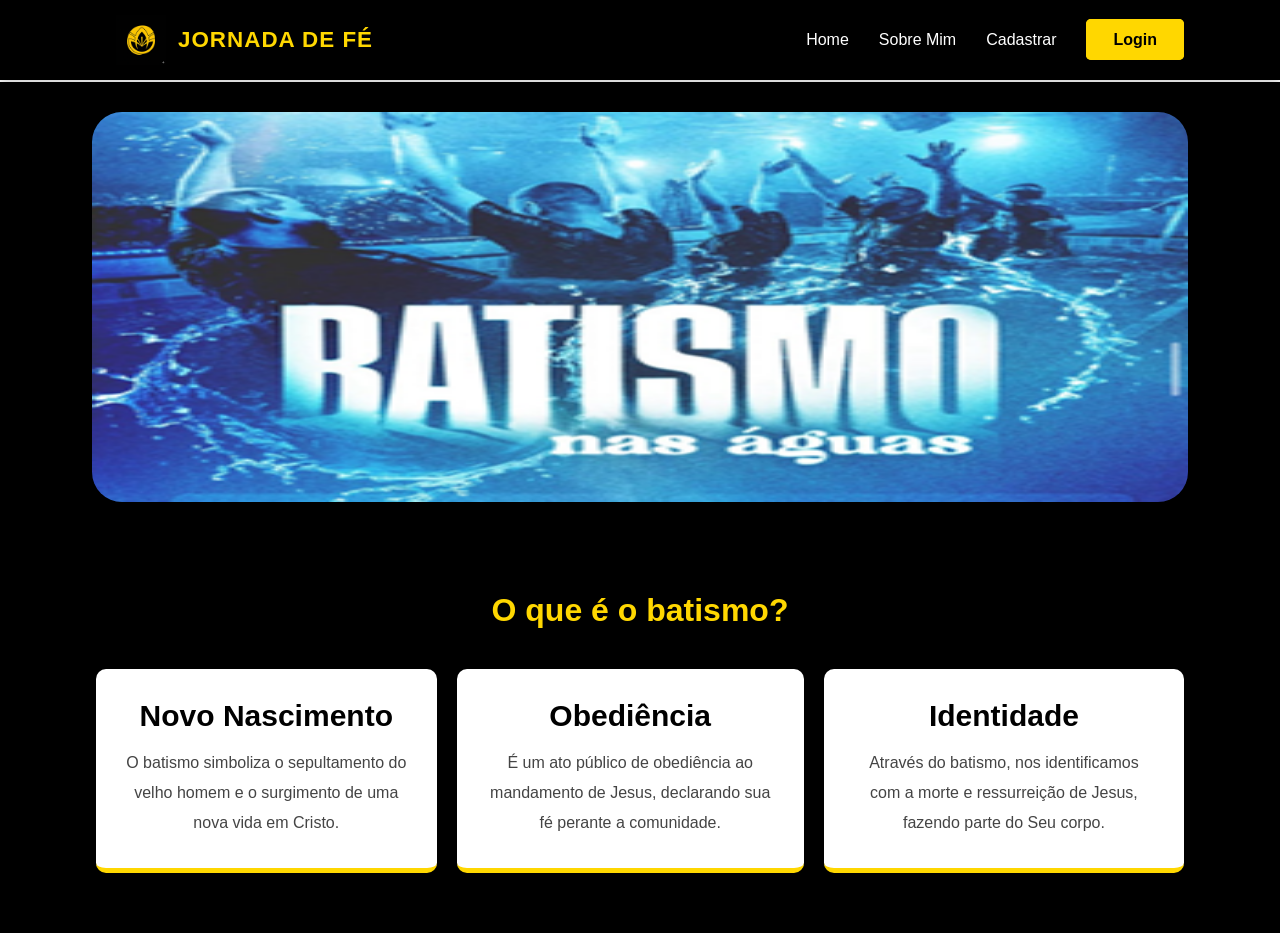
==== site/index.html @ e66078cb "início da Home Dando início a minha página home e sua estilização" ====
<!doctype html>
<html lang="pt-br">
  <head>
    <meta charset="UTF-8" />
    <meta name="viewport" content="width=device-width, initial-scale=1.0" />
    <title>Servindo Vidas</title>
    <link
      rel="shortcut icon"
      href="../imagens/logo site.png"
      type="image/x-icon"
    />

    <link rel="stylesheet" href="style.css">
  </head>

  <body class="home">

<!-- inicio do da minha header/ menu de navegação-->
    <div class="header">
      <nav class="navbar">
        <div class="container-cabecalho">
          <div class="logo">
            <img src="../imagens/logo-nav.png" alt="Logo Jornada de Fé" />
            <span class="titulo-logo">Jornada de Fé</span>
          </div>
          <ul class="nav-links">
            <li><a href="#">Home</a></li>
            <li><a href="#">Sobre Mim</a></li>
            <li><a href="#">Cadastrar</a></li>
            <li class="btn-login"><a href="#">Login</a></li>
          </ul>
        </div>
      </nav>
    </div>
<!-- Término da minha header/ menu de navegação-->


<!--ìnicio do banner-->
    <div class="main">
        <div class="banner">
            <img src="../imagens/banner-batismo.png" alt="">
        </div>
    </div>
<!--Término do banner--> 


<div class="main2">
    <div class="conteudo">
        <h1>O que é o batismo?</h1>
        
        <div class="box-cards">
            <div class="card">
                <h3>Novo Nascimento</h3>
                <p>O batismo simboliza o sepultamento do velho homem e o surgimento de uma nova vida em Cristo.</p>
            </div>
            <div class="card">
                <h3>Obediência</h3>
                <p>É um ato público de obediência ao mandamento de Jesus, declarando sua fé perante a comunidade.</p>
            </div>
            <div class="card">
                <h3>Identidade</h3>
                <p>Através do batismo, nos identificamos com a morte e ressurreição de Jesus, fazendo parte do Seu corpo.</p>
            </div>
        </div>
    </div>
</div>

</body>
</html>
---- site/style.css ----
/* Estilização da minha header/Menu de navegação */

* {
    margin: 0;
    padding: 0;
    box-sizing: border-box;
    font-family: 'Segoe UI', Tahoma, Geneva, Verdana, sans-serif;
}


body {
    background-color: #ffffff;
    color: #000000;
}


.header {
    width: 100%;
    background-color: #000000;
    color: #ffffff;
    padding: 15px 0;
    box-shadow: 0 4px 10px rgba(0, 0, 0, 0.2);
}

.container-cabecalho {
    width: 85%;
    display: flex;
    justify-content: space-between;
    align-items: center;
    margin: 0 auto;
}


.logo {
    padding-left: 20px;
    display: flex;
    align-items: center;
    gap: 12px;
}

.logo img {
    height: 50px;
}

.titulo-logo {
    font-size: 1.4rem;
    font-weight: bold;
    color: #FFD700; 
    text-transform: uppercase;
    letter-spacing: 1px;
}

/* Menu de Navegação */
.nav-links {
    display: flex;
    list-style: none;
    gap: 30px;
    align-items: center;
    margin: 0;
}

.nav-links a {
    text-decoration: none;
    color: #ffffff;
    font-weight: 500;
    font-size: 1rem;
    transition: 0.3s ease;
}

.nav-links a:hover {
    color: #FFD700; 
}

.btn-login a {
    background-color: #FFD700;
    color: #000000; 
    padding: 10px 25px;
    border-radius: 5px;
    font-weight: bold;
    border: 2px solid #FFD700;
}

.btn-login a:hover {
    background-color: transparent; 
    color: #FFD700;
    border: 2px solid #FFD700;
}

/* Término de Estilização da minha header/Menu de navegação */



/* Ínicio de estilização do banner */
.main {
    width: 100%;
    margin-top: 2px;
    background-color: #000;
    color: white;
}

.banner {
    width: 100%;
    height: 450px; 
    display: flex;
    align-items: center;
    justify-content: center;
    background-color: #000; 
    padding: 20px;
}

.banner img {
    width: 90%; 
    height: 100%;
    padding: 10px;
    border-radius: 40px;
}

/* Término de estilização do banner */



.main2 {
    width: 100%;
    background-color: #000;
    color: white;
    display: flex;
    justify-content: center; 
    min-height: 300px; 
    padding: 60px 0;
}

.conteudo {
    width: 85%;
    max-width: 1200px;
    text-align: center;
}

.conteudo h1{
    text-align: center;
    color: #FFD700;
    margin-bottom: 40px;
}

.box-cards {
    display: flex;
    justify-content: space-between;
    gap: 20px;
}

.card {
    background-color: #ffffff;
    color: #000;
    padding: 30px;
    border-radius: 10px;
    border-bottom: 5px solid #FFD700; 
}

.card:hover {
    transform: translateY(-10px);
}

.card h3 {
    color: #000;
    margin-bottom: 15px;
    font-size: 30px;
}

.card p {
    line-height: 30px;
    font-size: 1rem;
    color: #444;
}
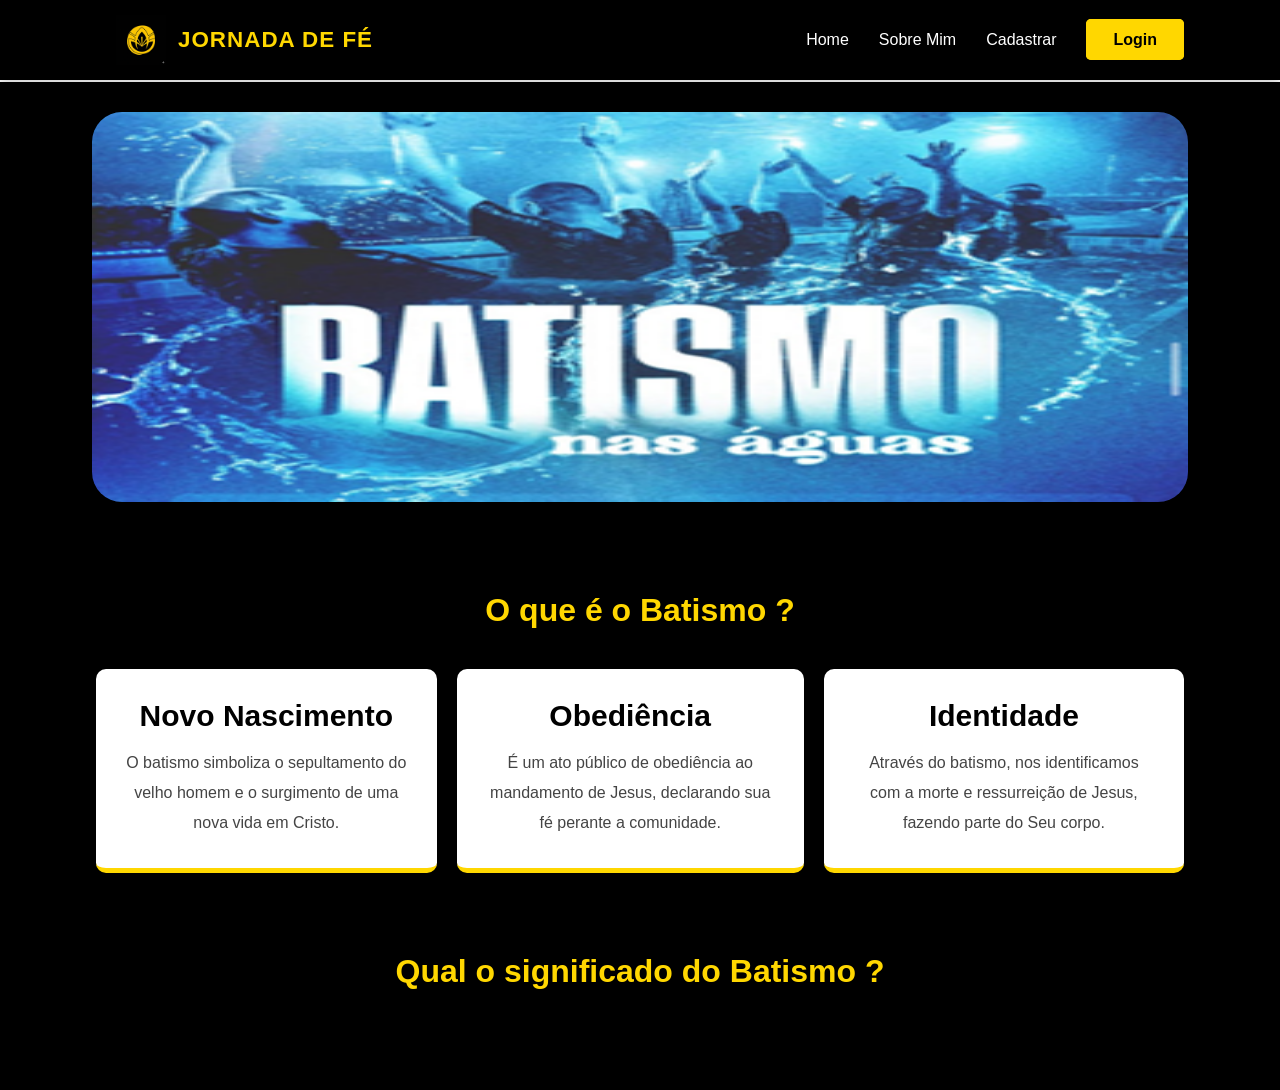
==== commit f46b5ce3: "adicionando na home" ====
--- a/site/index.html
+++ b/site/index.html
@@ -46,7 +46,7 @@
 
 <div class="main2">
     <div class="conteudo">
-        <h1>O que é o batismo?</h1>
+        <h1>O que é o Batismo ?</h1>
         
         <div class="box-cards">
             <div class="card">
@@ -62,6 +62,7 @@
                 <p>Através do batismo, nos identificamos com a morte e ressurreição de Jesus, fazendo parte do Seu corpo.</p>
             </div>
         </div>
+        <h1 id="titulo-main2">Qual o significado do Batismo ?</h1>
     </div>
 </div>
 
--- a/site/style.css
+++ b/site/style.css
@@ -169,4 +169,8 @@
     line-height: 30px;
     font-size: 1rem;
     color: #444;
+}
+
+#titulo-main2{
+    margin-top: 80px;
 }
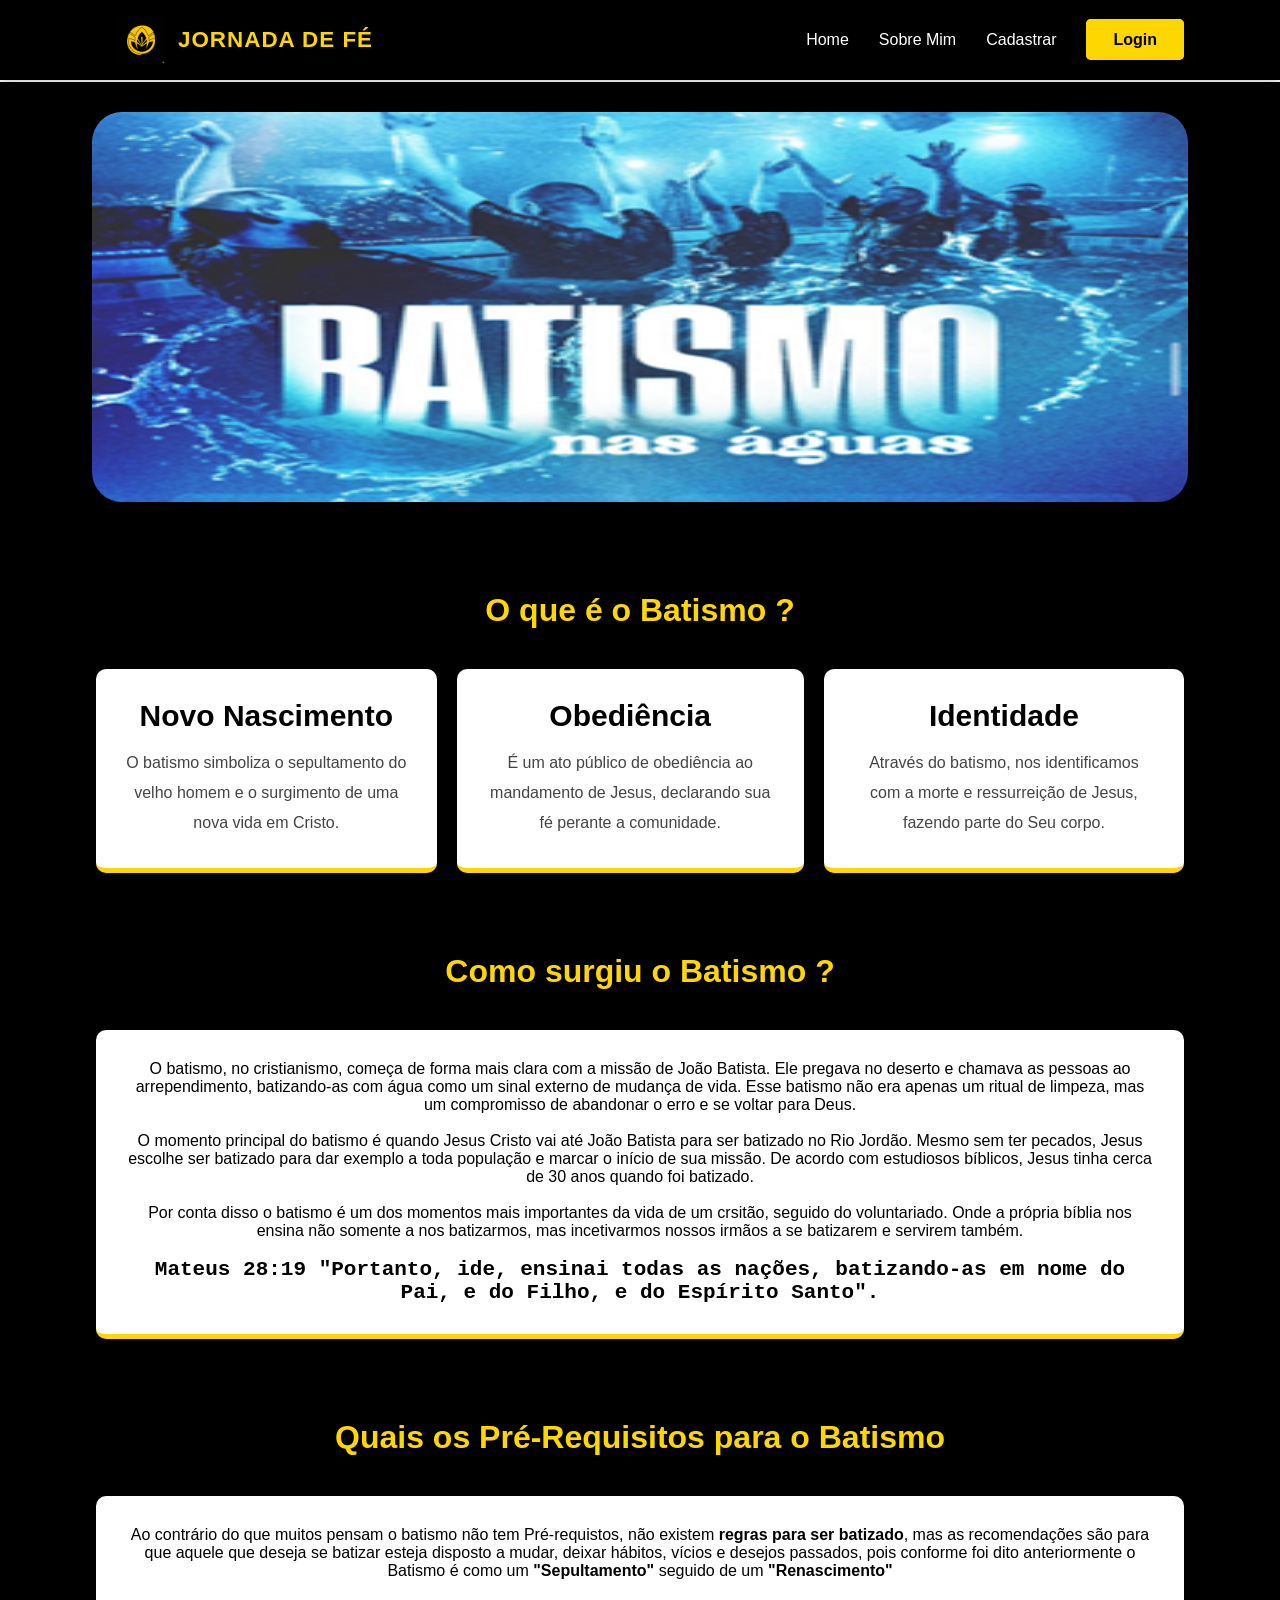
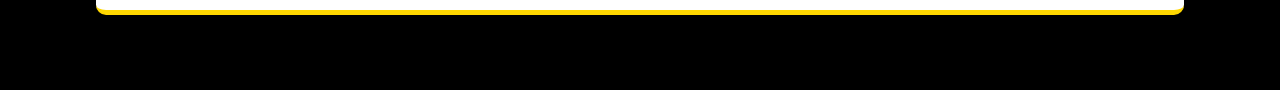
==== commit bca37954: "atualizando a Home Page Adicionando funcionalidades á minha página inicial" ====
--- a/site/index.html
+++ b/site/index.html
@@ -10,21 +10,20 @@
       type="image/x-icon"
     />
 
-    <link rel="stylesheet" href="style.css">
+    <link rel="stylesheet" href="style.css" />
   </head>
 
   <body class="home">
-
-<!-- inicio do da minha header/ menu de navegação-->
+    <!-- inicio do da minha header/ menu de navegação-->
     <div class="header">
       <nav class="navbar">
         <div class="container-cabecalho">
           <div class="logo">
             <img src="../imagens/logo-nav.png" alt="Logo Jornada de Fé" />
-            <span class="titulo-logo">Jornada de Fé</span>
+            <span class="titulo-logo"><a href="index.html">Jornada de Fé</a></span>
           </div>
           <ul class="nav-links">
-            <li><a href="#">Home</a></li>
+            <li><a href="index.html">Home</a></li>
             <li><a href="#">Sobre Mim</a></li>
             <li><a href="#">Cadastrar</a></li>
             <li class="btn-login"><a href="#">Login</a></li>
@@ -32,39 +31,83 @@
         </div>
       </nav>
     </div>
-<!-- Término da minha header/ menu de navegação-->
+    <!-- Término da minha header/ menu de navegação-->
 
+    <!--ìnicio do banner-->
+    <div class="main">
+      <div class="banner">
+        <img src="../imagens/banner-batismo.png" alt="" />
+      </div>
+    </div>
+    <!--Término do banner-->
 
-<!--ìnicio do banner-->
-    <div class="main">
-        <div class="banner">
-            <img src="../imagens/banner-batismo.png" alt="">
+    <!--/* Ínicio "O que é o Batismo"*/-->
+    <div class="main2">
+      <div class="conteudo">
+        <h1>O que é o Batismo ?</h1>
+
+        <div class="box-cards">
+          <div class="card">
+            <h3>Novo Nascimento</h3>
+            <p>
+              O batismo simboliza o sepultamento do velho homem e o surgimento
+              de uma nova vida em Cristo.
+            </p>
+          </div>
+          <div class="card">
+            <h3>Obediência</h3>
+            <p>
+              É um ato público de obediência ao mandamento de Jesus, declarando
+              sua fé perante a comunidade.
+            </p>
+          </div>
+          <div class="card">
+            <h3>Identidade</h3>
+            <p>
+              Através do batismo, nos identificamos com a morte e ressurreição
+              de Jesus, fazendo parte do Seu corpo.
+            </p>
+          </div>
         </div>
+        <!--/* Término "O que é o Batismo"*/-->
+
+        <!--Inicio "Como surgiu o Batismo"-->
+        <h1 id="titulo-main2">Como surgiu o Batismo ?</h1>
+        <div class="card-main2">
+          <p>
+            O batismo, no cristianismo, começa de forma mais clara com a missão
+            de João Batista. Ele pregava no deserto e chamava as pessoas ao
+            arrependimento, batizando-as com água como um sinal externo de
+            mudança de vida. Esse batismo não era apenas um ritual de limpeza,
+            mas um compromisso de abandonar o erro e se voltar para Deus.
+            <br /><br />
+            O momento principal do batismo é quando Jesus Cristo vai até João
+            Batista para ser batizado no Rio Jordão. Mesmo sem ter pecados,
+            Jesus escolhe ser batizado para dar exemplo a toda população e
+            marcar o início de sua missão. De acordo com estudiosos bíblicos,
+            Jesus tinha cerca de 30 anos quando foi batizado.
+            <br /><br />
+            Por conta disso o batismo é um dos momentos mais importantes da vida
+            de um crsitão, seguido do voluntariado. Onde a própria bíblia nos
+            ensina não somente a nos batizarmos, mas incetivarmos nossos irmãos
+            a se batizarem e servirem também.
+            <br /><br />
+            <b
+              >Mateus 28:19 "Portanto, ide, ensinai todas as nações,
+              batizando-as em nome do Pai, e do Filho, e do Espírito Santo".</b
+            >
+          </p>
+        </div>
+        <!--Término "Como surgiu o Batismo"-->
+
+        <!--Ínicio "Quais os Pré requisitos do batismo"-->
+        <h1 id="titulo-main3">Quais os Pré-Requisitos para o Batismo</h1>
+        <div class="card-main3">
+          <p>
+            Ao contrário do que muitos pensam o batismo não tem Pré-requistos, não existem <b>regras para ser batizado</b>, mas as recomendações são para que aquele que deseja se batizar esteja disposto a mudar, deixar hábitos, vícios e desejos passados, pois conforme foi dito anteriormente o Batismo é como um <b>"Sepultamento"</b> seguido de um <b>"Renascimento"</b>
+          </p>
+        </div>
+      </div>
     </div>
-<!--Término do banner--> 
-
-
-<div class="main2">
-    <div class="conteudo">
-        <h1>O que é o Batismo ?</h1>
-        
-        <div class="box-cards">
-            <div class="card">
-                <h3>Novo Nascimento</h3>
-                <p>O batismo simboliza o sepultamento do velho homem e o surgimento de uma nova vida em Cristo.</p>
-            </div>
-            <div class="card">
-                <h3>Obediência</h3>
-                <p>É um ato público de obediência ao mandamento de Jesus, declarando sua fé perante a comunidade.</p>
-            </div>
-            <div class="card">
-                <h3>Identidade</h3>
-                <p>Através do batismo, nos identificamos com a morte e ressurreição de Jesus, fazendo parte do Seu corpo.</p>
-            </div>
-        </div>
-        <h1 id="titulo-main2">Qual o significado do Batismo ?</h1>
-    </div>
-</div>
-
-</body>
+  </body>
 </html>
--- a/site/style.css
+++ b/site/style.css
@@ -48,6 +48,12 @@
     color: #FFD700; 
     text-transform: uppercase;
     letter-spacing: 1px;
+    text-decoration: none;
+}
+
+.titulo-logo a{
+    text-decoration: none;
+    color: #FFD700;
 }
 
 /* Menu de Navegação */
@@ -118,6 +124,7 @@
 /* Término de estilização do banner */
 
 
+/* Ínicio de estilização "O que é o Batismo"*/
 
 .main2 {
     width: 100%;
@@ -171,6 +178,45 @@
     color: #444;
 }
 
+
+/* ÍNicio de estilização Como surgiu o bastimo*/
 #titulo-main2{
     margin-top: 80px;
+}
+
+.card-main2 {
+    background-color: #ffffff;
+    color: #000;
+    padding: 30px;
+    border-radius: 10px;
+    border-bottom: 5px solid #FFD700;
+    margin-bottom: 15px;
+}
+
+.card-main2:hover {
+    transform: translateY(-10px);
+}
+
+.card-main2 p b{
+    font-family: monospace;
+    font-size: 21px;
+}
+
+/* Término de estilização Como surgiu o bastimo*/
+
+
+
+
+/* Ínicio de estilização "Quais os Pré requisitos do batismo"*/
+#titulo-main3{
+    margin-top: 80px;
+}
+
+.card-main3{
+    background-color: #ffffff;
+    color: #000;
+    padding: 30px;
+    border-radius: 10px;
+    border-bottom: 5px solid #FFD700;
+    margin-bottom: 15px;
 }
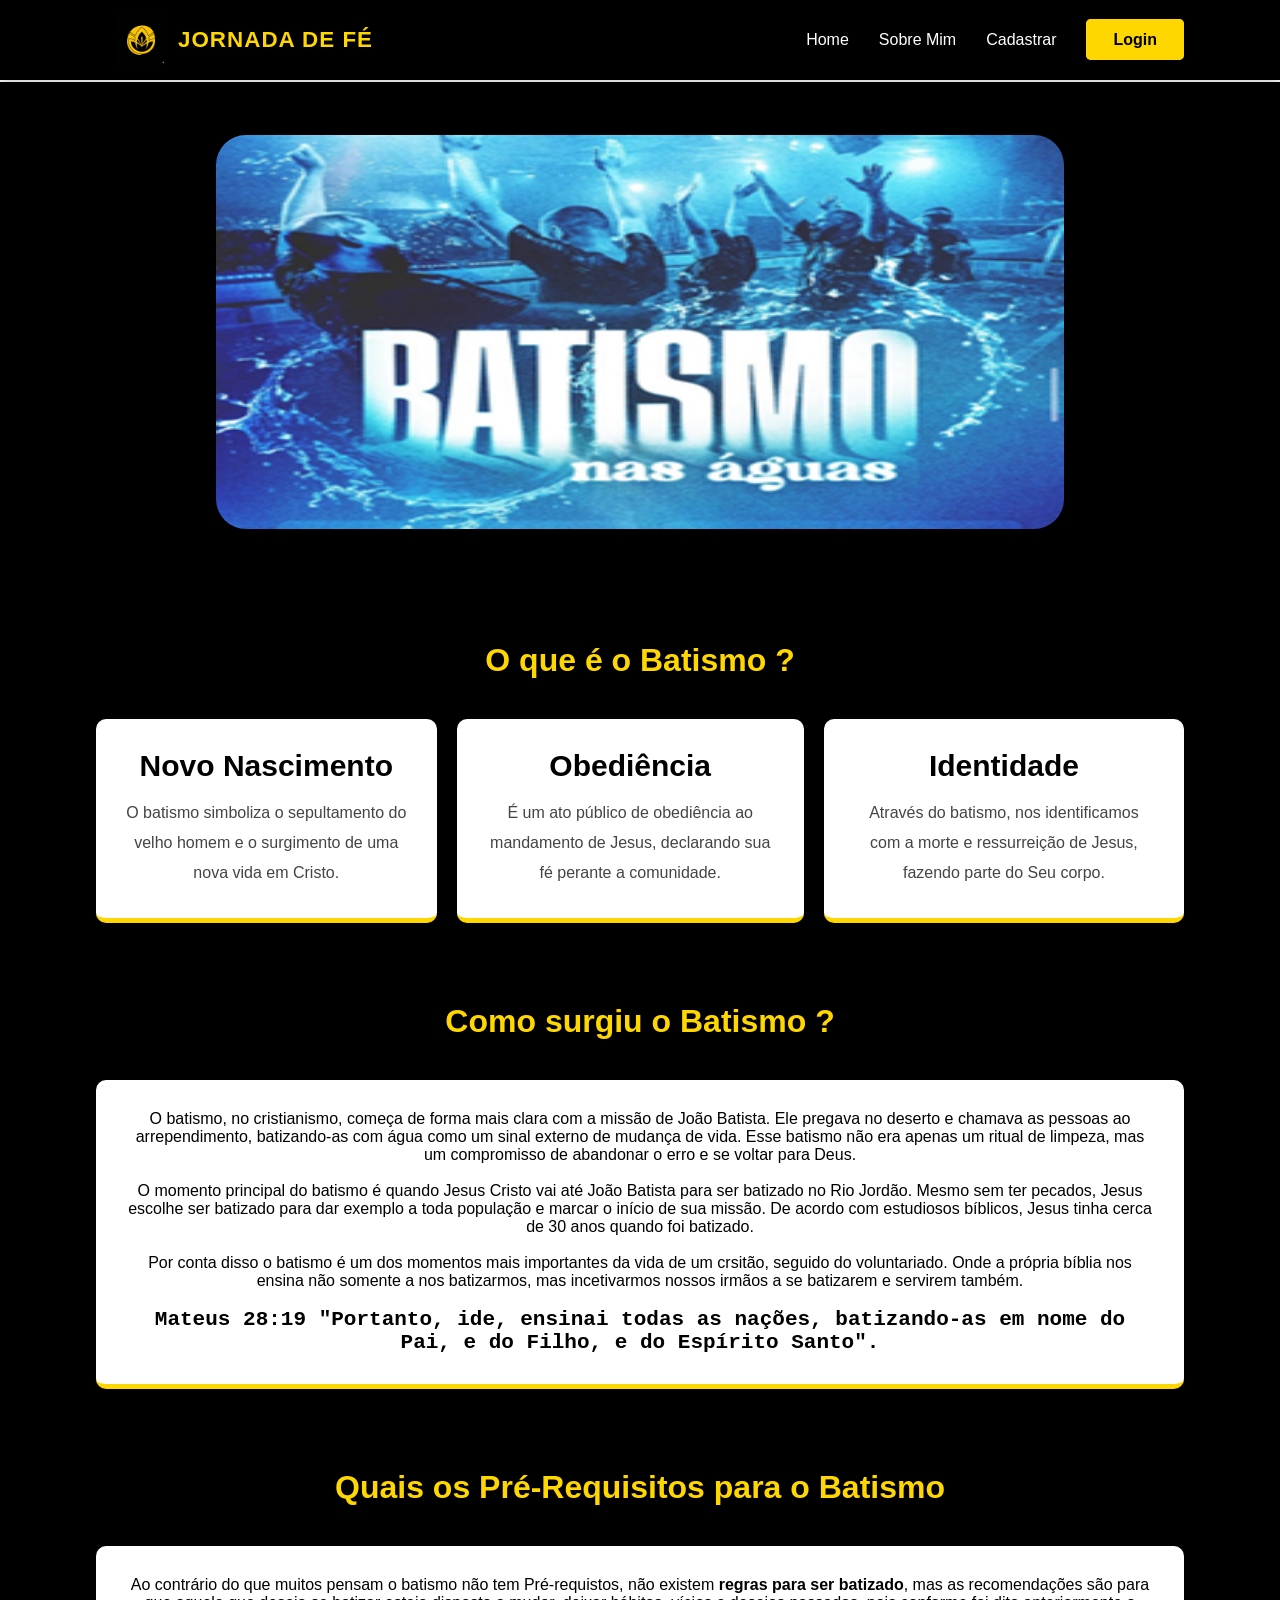
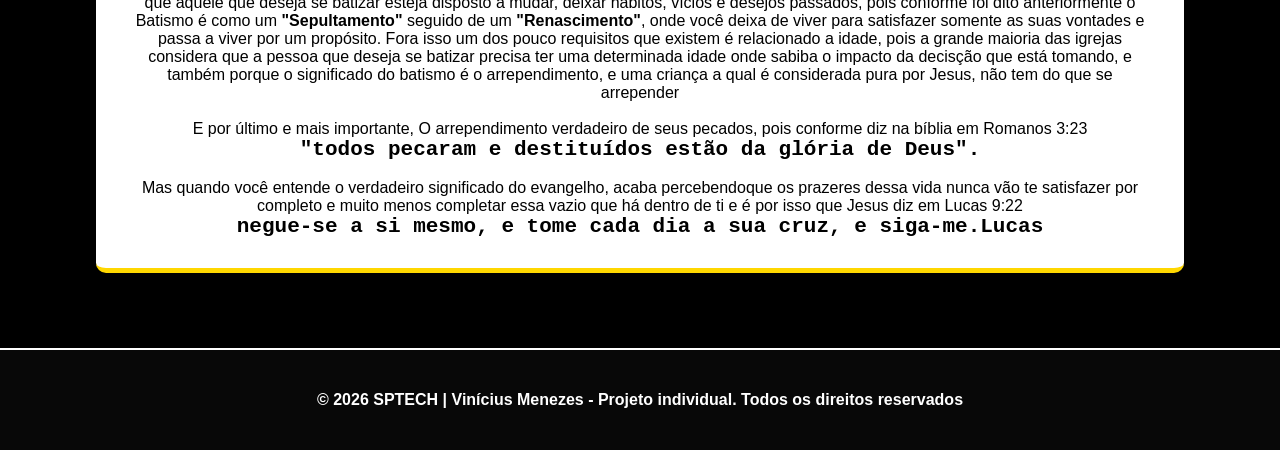
==== commit 285516fd: "Finalizando a home e iniciando Sobre mim Finalizei o desenvolvimento da minha home page e sua estili" ====
--- a/site/index.html
+++ b/site/index.html
@@ -20,11 +20,13 @@
         <div class="container-cabecalho">
           <div class="logo">
             <img src="../imagens/logo-nav.png" alt="Logo Jornada de Fé" />
-            <span class="titulo-logo"><a href="index.html">Jornada de Fé</a></span>
+            <span class="titulo-logo"
+              ><a href="index.html">Jornada de Fé</a></span
+            >
           </div>
           <ul class="nav-links">
             <li><a href="index.html">Home</a></li>
-            <li><a href="#">Sobre Mim</a></li>
+            <li><a href="sobreMim.html">Sobre Mim</a></li>
             <li><a href="#">Cadastrar</a></li>
             <li class="btn-login"><a href="#">Login</a></li>
           </ul>
@@ -104,10 +106,48 @@
         <h1 id="titulo-main3">Quais os Pré-Requisitos para o Batismo</h1>
         <div class="card-main3">
           <p>
-            Ao contrário do que muitos pensam o batismo não tem Pré-requistos, não existem <b>regras para ser batizado</b>, mas as recomendações são para que aquele que deseja se batizar esteja disposto a mudar, deixar hábitos, vícios e desejos passados, pois conforme foi dito anteriormente o Batismo é como um <b>"Sepultamento"</b> seguido de um <b>"Renascimento"</b>
+            Ao contrário do que muitos pensam o batismo não tem Pré-requistos,
+            não existem <b>regras para ser batizado</b>, mas as recomendações
+            são para que aquele que deseja se batizar esteja disposto a mudar,
+            deixar hábitos, vícios e desejos passados, pois conforme foi dito
+            anteriormente o Batismo é como um <b>"Sepultamento"</b> seguido de
+            um <b>"Renascimento"</b>, onde você deixa de viver para satisfazer
+            somente as suas vontades e passa a viver por um propósito. Fora isso
+            um dos pouco requisitos que existem é relacionado a idade, pois a
+            grande maioria das igrejas considera que a pessoa que deseja se
+            batizar precisa ter uma determinada idade onde sabiba o impacto da
+            decisção que está tomando, e também porque o significado do batismo
+            é o arrependimento, e uma criança a qual é considerada pura por
+            Jesus, não tem do que se arrepender <br /><br />
+            E por último e mais importante, O arrependimento verdadeiro de seus
+            pecados, pois conforme diz na bíblia em Romanos 3:23 <br />
+            <b class="ref_versiculo"
+              >"todos pecaram e destituídos estão da glória de Deus".</b
+            >
+            <br /><br />
+
+            Mas quando você entende o verdadeiro significado do evangelho, acaba
+            percebendoque os prazeres dessa vida nunca vão te satisfazer por
+            completo e muito menos completar essa vazio que há dentro de ti e é
+            por isso que Jesus diz em Lucas 9:22 <br />
+            <b class="ref_versiculo"
+              >negue-se a si mesmo, e tome cada dia a sua cruz, e
+              siga-me.Lucas</b
+            >
           </p>
         </div>
       </div>
     </div>
+
+    <div id="linha-separadora"></div>
+
+    <!--Ínicio do meu rodapé-->
+    <footer>
+      <div class="rodape">
+        <p>© 2026 SPTECH | Vinícius Menezes - Projeto individual. Todos os direitos reservados</p>
+      </div>
+    </footer>
+    <!--Término do meu Rodapé-->
+
   </body>
 </html>
--- a/site/style.css
+++ b/site/style.css
@@ -1,222 +1,488 @@
-/* Estilização da minha header/Menu de navegação */
-
-* {
-    margin: 0;
-    padding: 0;
-    box-sizing: border-box;
-    font-family: 'Segoe UI', Tahoma, Geneva, Verdana, sans-serif;
-}
-
-
-body {
-    background-color: #ffffff;
-    color: #000000;
-}
-
-
-.header {
-    width: 100%;
-    background-color: #000000;
-    color: #ffffff;
-    padding: 15px 0;
-    box-shadow: 0 4px 10px rgba(0, 0, 0, 0.2);
-}
-
-.container-cabecalho {
-    width: 85%;
-    display: flex;
-    justify-content: space-between;
-    align-items: center;
-    margin: 0 auto;
-}
-
-
-.logo {
-    padding-left: 20px;
-    display: flex;
-    align-items: center;
-    gap: 12px;
-}
-
-.logo img {
-    height: 50px;
-}
-
-.titulo-logo {
-    font-size: 1.4rem;
-    font-weight: bold;
-    color: #FFD700; 
-    text-transform: uppercase;
-    letter-spacing: 1px;
-    text-decoration: none;
-}
-
-.titulo-logo a{
-    text-decoration: none;
-    color: #FFD700;
-}
-
-/* Menu de Navegação */
-.nav-links {
-    display: flex;
-    list-style: none;
-    gap: 30px;
-    align-items: center;
-    margin: 0;
-}
-
-.nav-links a {
-    text-decoration: none;
-    color: #ffffff;
-    font-weight: 500;
-    font-size: 1rem;
-    transition: 0.3s ease;
-}
-
-.nav-links a:hover {
-    color: #FFD700; 
-}
-
-.btn-login a {
-    background-color: #FFD700;
-    color: #000000; 
-    padding: 10px 25px;
-    border-radius: 5px;
-    font-weight: bold;
-    border: 2px solid #FFD700;
-}
-
-.btn-login a:hover {
-    background-color: transparent; 
-    color: #FFD700;
-    border: 2px solid #FFD700;
-}
-
-/* Término de Estilização da minha header/Menu de navegação */
-
-
-
-/* Ínicio de estilização do banner */
-.main {
-    width: 100%;
-    margin-top: 2px;
+    /* Estilização da minha header/Menu de navegação */
+
+    * {
+        margin: 0;
+        padding: 0;
+        box-sizing: border-box;
+        font-family: 'Segoe UI', Tahoma, Geneva, Verdana, sans-serif;
+    }
+
+
+    body {
+        background-color: #ffffff;
+        color: #000000;
+    }
+
+
+    .header {
+        width: 100%;
+        background-color: #000000;
+        color: #ffffff;
+        padding: 15px 0;
+        box-shadow: 0 4px 10px rgba(0, 0, 0, 0.2);
+        margin-bottom: 2px;
+        border-color: white;
+    }
+
+    .container-cabecalho {
+        width: 85%;
+        display: flex;
+        justify-content: space-between;
+        align-items: center;
+        margin: 0 auto;
+    }
+
+
+    .logo {
+        padding-left: 20px;
+        display: flex;
+        align-items: center;
+        gap: 12px;
+    }
+
+    .logo img {
+        height: 50px;
+    }
+
+    .titulo-logo {
+        font-size: 1.4rem;
+        font-weight: bold;
+        color: #FFD700; 
+        text-transform: uppercase;
+        letter-spacing: 1px;
+        text-decoration: none;
+    }
+
+    .titulo-logo a{
+        text-decoration: none;
+        color: #FFD700;
+    }
+
+    /* Menu de Navegação */
+    .nav-links {
+        display: flex;
+        list-style: none;
+        gap: 30px;
+        align-items: center;
+        margin: 0;
+    }
+
+    .nav-links a {
+        text-decoration: none;
+        color: #ffffff;
+        font-weight: 500;
+        font-size: 1rem;
+        transition: 0.3s ease;
+    }
+
+    .nav-links a:hover {
+        color: #FFD700; 
+    }
+
+    .btn-login a {
+        background-color: #FFD700;
+        color: #000000; 
+        padding: 10px 25px;
+        border-radius: 5px;
+        font-weight: bold;
+        border: 2px solid #FFD700;
+    }
+
+    .btn-login a:hover {
+        background-color: transparent; 
+        color: #FFD700;
+        border: 2px solid #FFD700;
+    }
+
+    /* Término de Estilização da minha header/Menu de navegação */
+
+
+
+    /* Ínicio de estilização do banner */
+    .main {
+        width: 100%;
+        background-color: #000;
+        color: white;
+    }
+
+    .banner {
+        width: 100%;
+        height: 500px; 
+        display: flex;
+        align-items: center;
+        justify-content: center;
+        background-color: #000; 
+        padding: 20px;
+    }
+
+    .banner img {
+        width: 70%; 
+        height: 90%;
+        padding: 10px;
+        border-radius: 40px;
+    }
+
+    /* Término de estilização do banner */
+
+
+    /* Ínicio de estilização "O que é o Batismo"*/
+
+    .main2 {
+        width: 100%;
+        background-color: #000;
+        color: white;
+        display: flex;
+        justify-content: center; 
+        min-height: 300px; 
+        padding: 60px 0;
+    }
+
+    .conteudo {
+        width: 85%;
+        max-width: 1200px;
+        text-align: center;
+    }
+
+    .conteudo h1{
+        text-align: center;
+        color: #FFD700;
+        margin-bottom: 40px;
+    }
+
+    .box-cards {
+        display: flex;
+        justify-content: space-between;
+        gap: 20px;
+    }
+
+    .card {
+        background-color: #ffffff;
+        color: #000;
+        padding: 30px;
+        border-radius: 10px;
+        border-bottom: 5px solid #FFD700; 
+    }
+
+    .card:hover {
+        transform: translateY(-10px);
+    }
+
+    .card h3 {
+        color: #000;
+        margin-bottom: 15px;
+        font-size: 30px;
+    }
+
+    .card p {
+        line-height: 30px;
+        font-size: 1rem;
+        color: #444;
+    }
+
+
+    /* ÍNicio de estilização Como surgiu o bastimo*/
+    #titulo-main2{
+        margin-top: 80px;
+    }
+
+    .card-main2 {
+        background-color: #ffffff;
+        color: #000;
+        padding: 30px;
+        border-radius: 10px;
+        border-bottom: 5px solid #FFD700;
+        margin-bottom: 15px;
+    }
+
+    .card-main2:hover {
+        transform: translateY(-10px);
+    }
+
+    .card-main2 p b{
+        font-family: monospace;
+        font-size: 21px;
+    }
+
+    /* Término de estilização Como surgiu o bastimo*/
+
+
+
+
+    /* Ínicio de estilização "Quais os Pré requisitos do batismo"*/
+    #titulo-main3{
+        margin-top: 80px;
+    }
+
+    .card-main3{
+        background-color: #ffffff;
+        color: #000;
+        padding: 30px;
+        border-radius: 10px;
+        border-bottom: 5px solid #FFD700;
+        margin-bottom: 15px;
+
+    }
+
+    .card-main3:hover {
+        transform: translateY(-10px);
+    }
+
+    .ref_versiculo{
+        font-family: monospace;
+        font-size: 21px;
+    }
+
+    /* Término de estilização "Quais os Pré requisitos do batismo"*/
+
+
+    /* Ínicio de estilização do meu rodapé*/
+    footer{
+        width: 100%;
+        height: 100px;
+        background-color: #080808;
+    }
+
+    .rodape{
+        display: flex;
+        color: white;
+        justify-content: center;
+        align-items: center;
+        height: 100%;
+        font-family: Georgia, 'Times New Roman', Times, serif;
+        font-weight: bolder;
+    }
+
+    /* Término de estilização do meu rodapé*/
+
+
+
+
+
+
+
+    /*  Ínicio de estlização da página "SobreMim" */
+
+    .sobreMim{
     background-color: #000;
-    color: white;
-}
-
-.banner {
-    width: 100%;
-    height: 450px; 
-    display: flex;
-    align-items: center;
-    justify-content: center;
-    background-color: #000; 
-    padding: 20px;
-}
-
-.banner img {
-    width: 90%; 
-    height: 100%;
-    padding: 10px;
-    border-radius: 40px;
-}
-
-/* Término de estilização do banner */
-
-
-/* Ínicio de estilização "O que é o Batismo"*/
-
-.main2 {
-    width: 100%;
-    background-color: #000;
-    color: white;
-    display: flex;
-    justify-content: center; 
-    min-height: 300px; 
-    padding: 60px 0;
-}
-
-.conteudo {
-    width: 85%;
-    max-width: 1200px;
-    text-align: center;
-}
-
-.conteudo h1{
-    text-align: center;
-    color: #FFD700;
-    margin-bottom: 40px;
-}
-
-.box-cards {
-    display: flex;
-    justify-content: space-between;
-    gap: 20px;
-}
-
-.card {
-    background-color: #ffffff;
-    color: #000;
-    padding: 30px;
-    border-radius: 10px;
-    border-bottom: 5px solid #FFD700; 
-}
-
-.card:hover {
+    }
+
+    /* Ínicio da estilização "Descrição Breve" */
+
+
+    .secao-apresentacao {
+      max-width: 960px;
+      margin: 0 auto;
+      padding: 60px 40px 48px;
+      display: flex;
+      gap: 40px;
+      align-items: flex-start;
+    }
+ 
+    .fotoPerfil {
+      width: 130px;
+      height: 130px;
+      border-radius: 50%;
+      border: 3px solid #FFD700;
+      overflow: hidden;
+      background-color: #1a1a1a;
+      flex-shrink: 0;
+    }
+ 
+    .fotoPerfil img {
+      width: 100%;
+      height: 100%;
+      object-fit: cover;
+    }
+ 
+    .texto-apresentacao span {
+      background-color: #FFD700;
+      color: #000000;
+      font-size: 20px;
+      font-weight: 700;
+      padding: 4px 12px;
+      margin-bottom: 12px;
+    }
+ 
+    .texto-apresentacao h1{
+      font-size: 30px;
+      font-weight: 700;
+      color: #ffffff;
+      margin-bottom:20px;
+      margin-top: 20px;
+    }
+ 
+    #infolirio {
+      color: #FFD700;
+      font-size: 20px;
+      font-weight: 600;
+      margin-bottom: 16px;
+    }
+ 
+    #descRapida {
+      font-size: 18px;
+      color: #ffffff;
+      line-height: 1.8;
+    }
+    /* Término da estilização "Descrição Breve"*/
+
+ 
+   /* Linha para separar minha apresentação das fotos */
+    #linha-separadora {
+      width: 100%;  
+      margin: 0 auto;
+      height: 2px;
+      background-color: #ffffff;
+    }
+
+
+ 
+   /* inicio da estilização "Momentos" */
+    .tituloMomentos {
+      text-align: center;
+      padding: 48px 40px 16px;
+    }
+ 
+    .tituloMomentos p{
+      color: #FFD700;
+      font-size: 30px;
+      font-weight: 700;
+      letter-spacing: 3px;
+      text-transform: uppercase;
+      margin-bottom: 30px;
+    }
+ 
+    .tituloMomentos h2 {
+      color: #ffffff;
+      font-size: 24px;
+      font-weight: 700;
+    }
+    /* inicio da estilização "Momentos"*/
+
+ 
+    /* inicio estilização sequencia dos momentos */ 
+    .lista-de-momentos {
+      padding: 24px 40px 48px;
+      display: flex;
+      flex-direction: column;
+      gap: 28px;
+    }
+ 
+
+    /* estilização dis cards em gereal */
+    .card-momento {
+      width: 60%;
+      background-color: #161616;
+      border: 1px solid #2a2a2a;
+      display: flex;
+      flex-direction: row;
+      height: auto;
+    }
+    
+ 
+    /* estilização dos cards da esquerda */
+    .card-momento.lado-esquerdo {
+      align-self: flex-start;
+      border-radius: 0 16px 16px 0;
+      border-left: none;
+    }
+
+    .card-momento.lado-esquerdo :hover{
     transform: translateY(-10px);
-}
-
-.card h3 {
-    color: #000;
-    margin-bottom: 15px;
-    font-size: 30px;
-}
-
-.card p {
-    line-height: 30px;
-    font-size: 1rem;
-    color: #444;
-}
-
-
-/* ÍNicio de estilização Como surgiu o bastimo*/
-#titulo-main2{
-    margin-top: 80px;
-}
-
-.card-main2 {
-    background-color: #ffffff;
-    color: #000;
-    padding: 30px;
-    border-radius: 10px;
-    border-bottom: 5px solid #FFD700;
-    margin-bottom: 15px;
-}
-
-.card-main2:hover {
+    }
+ 
+    /* estilização dos cards da direita */
+    .card-momento.lado-direito {
+      align-self: flex-end;
+      border-radius: 16px 0 0 16px;
+      border-right: none;
+      flex-direction: row-reverse;
+    }
+
+    .card-momento.lado-direito :hover{
     transform: translateY(-10px);
-}
-
-.card-main2 p b{
-    font-family: monospace;
-    font-size: 21px;
-}
-
-/* Término de estilização Como surgiu o bastimo*/
-
-
-
-
-/* Ínicio de estilização "Quais os Pré requisitos do batismo"*/
-#titulo-main3{
-    margin-top: 80px;
-}
-
-.card-main3{
-    background-color: #ffffff;
-    color: #000;
-    padding: 30px;
-    border-radius: 10px;
-    border-bottom: 5px solid #FFD700;
-    margin-bottom: 15px;
-}+    }
+ 
+ 
+    /* Estlização geral dos fotos dentro dos cards*/
+    .fotoMomento {
+      width: 500px;
+      flex-shrink: 0;
+      display: flex;
+      align-items: center;
+      justify-content: center;
+      overflow: hidden;
+    }
+ 
+    .fotoMomento img {
+      width: 100%;
+      height: 100%;
+      object-fit: cover;
+    }
+ 
+ 
+    /* Conteúdo de texto geral dos cards */
+    .conteudoEcrito {
+      padding: 36px 40px;
+      flex: 1;
+      display: flex;
+      flex-direction: column;
+      justify-content: center;
+    }
+ 
+    .anoOcorrido {
+      color: #FFD700;
+      font-size: 20px;
+      font-weight: 700;
+      letter-spacing: 2px;
+      text-transform: uppercase;
+      margin-bottom: 10px;
+    }
+ 
+    .tituloOcorrido {
+      color: #ffffff;
+      font-size: 25px;
+      font-weight: bolder;
+      margin-bottom: 14px;
+      text-transform: uppercase;
+    }
+ 
+    .descricaoOcorrido {
+      font-size: 13px;
+      color: #999999;
+      line-height: 1.9;
+    }
+
+    /* Término estilização sequencia dos momentos */ 
+
+ 
+    /* Inicio Estilização do versículo que me inspira */
+    .versiculoFinal {
+      max-width: 800px;
+      margin: 0 auto 64px;
+      padding: 0px 40px;
+      margin-top: 50px;
+      border-color: #FFD700;
+    }
+ 
+    .card-versiculo {
+      background-color: #111111;
+      border: 2px solid #FFD700;
+      border-radius: 12px 12px;
+      padding: 24px 28px;
+    }
+ 
+    .texto-versiculo {
+      font-size: 20px;
+      color: #dddddd;
+      font-weight: bolder;
+      line-height: 1.8;
+      margin-bottom: 10px;
+    }
+ 
+    .livroVersiculo {
+      color: #FFD700;
+      font-size: 15px;
+      font-weight: bold;
+      letter-spacing: 1px;
+    }
+    /* Término Estilização do versículo que me inspira */
